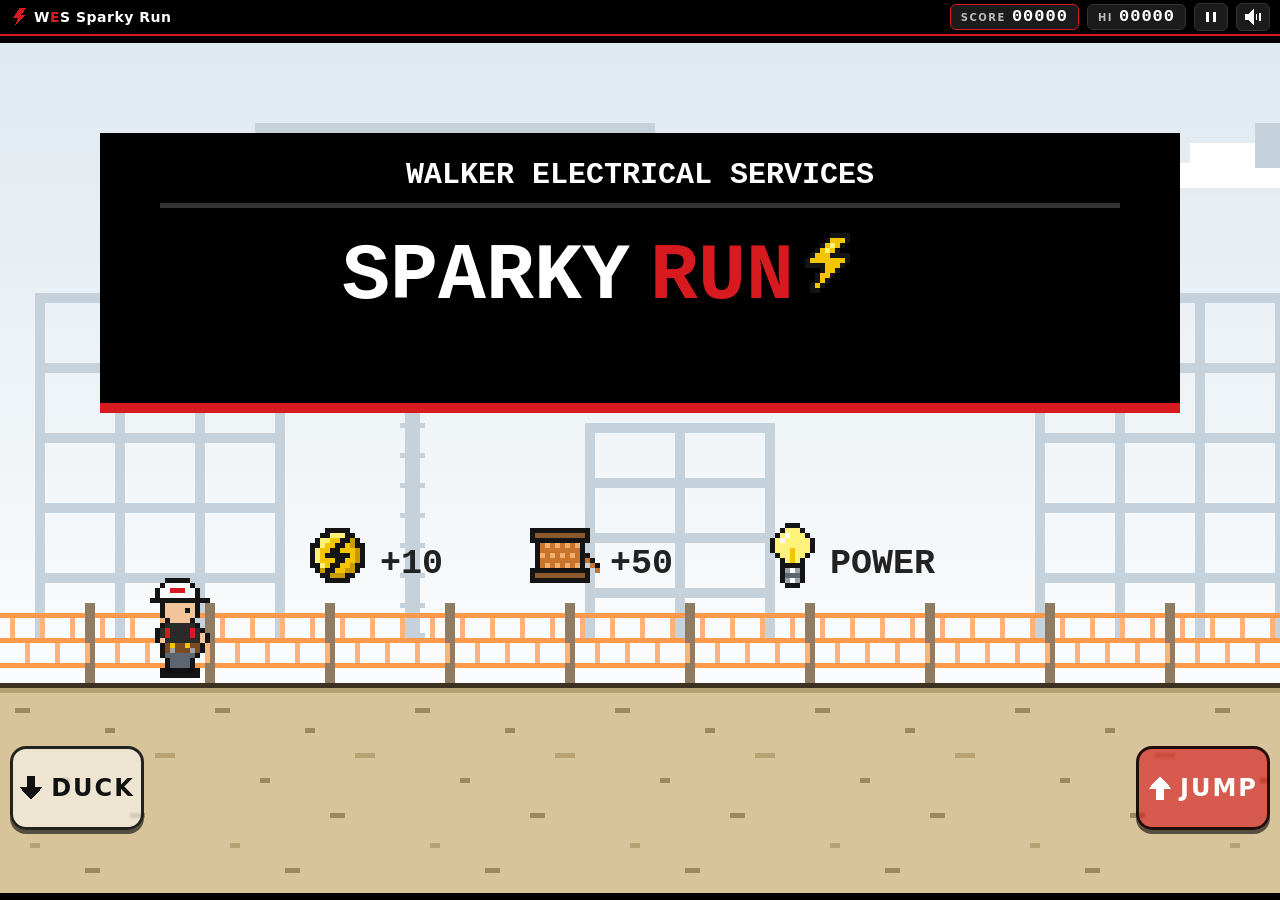
==== sparky.html @ 1ce055e6 "Publish phone app v1.9.4 (Sparky Run game in Tools). Service worker cache is wes-shell-v1.9.4-71c027" ====
<!DOCTYPE html>
<html lang="en">
<head>
<meta charset="utf-8">
<meta name="viewport" content="width=device-width,initial-scale=1,maximum-scale=1,user-scalable=no,viewport-fit=cover">
<meta name="theme-color" content="#000000">
<title>Sparky Run · Walker Electrical Services</title>
<style>
  *{box-sizing:border-box;margin:0;padding:0}
  html,body{height:100%;background:#000;color:#111;font-family:system-ui,-apple-system,"Segoe UI",Roboto,sans-serif;overflow:hidden;
    -webkit-user-select:none;user-select:none;-webkit-touch-callout:none;-webkit-tap-highlight-color:transparent;touch-action:none}
  #app{display:flex;flex-direction:column;width:100%;height:100%}
  header{background:#000;color:#fff;display:flex;align-items:center;gap:8px;height:36px;flex:0 0 auto;
    padding:0 max(10px,env(safe-area-inset-right)) 0 max(10px,env(safe-area-inset-left));border-bottom:2px solid #d71920}
  header .logo{display:flex;align-items:center;gap:6px;font-weight:800;font-size:14px;letter-spacing:.5px;white-space:nowrap}
  header .logo b{color:#d71920}
  header .sub{font-size:10px;opacity:.6;font-weight:500;margin-left:4px}
  header .sp{flex:1}
  .chip{display:flex;align-items:baseline;gap:6px;padding:2px 10px;border-radius:6px;background:#1b1b1b;border:1px solid #333;white-space:nowrap}
  .chip .lbl{font-size:10px;font-weight:800;letter-spacing:1.5px;opacity:.7}
  .chip .val{font:900 17px/1.2 ui-monospace,"SFMono-Regular",Menlo,Consolas,"Courier New",monospace;letter-spacing:1px}
  .chip.score{border-color:#d71920}
  .chip .val.flash{color:#f5c400}
  header button{background:#1b1b1b;border:1px solid #333;color:#fff;width:34px;height:28px;border-radius:6px;display:grid;place-items:center;cursor:pointer;flex:0 0 auto}
  header button:active{background:#d71920}
  header .back{display:none;align-items:center;gap:2px;height:28px;padding:0 8px;margin-right:2px;
    background:#1b1b1b;border:1px solid #333;color:#fff;border-radius:6px;text-decoration:none;
    font-weight:800;font-size:12px;letter-spacing:.2px;white-space:nowrap;flex:0 0 auto}
  header.from-app .back{display:flex}
  header .back:active{background:#d71920}
  #stage{flex:1 1 auto;position:relative;display:flex;align-items:center;justify-content:center;touch-action:none;cursor:pointer;background:#000;overflow:hidden}
  canvas{display:block}
  .pad{position:absolute;border-radius:16px;display:flex;align-items:center;justify-content:center;gap:8px;
    font-weight:900;letter-spacing:2px;font-size:18px;cursor:pointer;touch-action:none;-webkit-user-select:none;user-select:none;
    -webkit-touch-callout:none;-webkit-tap-highlight-color:transparent;transition:transform 60ms,background 60ms,box-shadow 60ms;outline:none;
    -webkit-backdrop-filter:blur(1px);backdrop-filter:blur(1px)}
  .pad svg{width:24px;height:24px;flex:0 0 auto}
  #duckBtn{background:rgba(255,255,255,.55);color:#111;border:3px solid rgba(0,0,0,.85);box-shadow:0 4px 0 rgba(0,0,0,.6)}
  #jumpBtn{background:rgba(215,25,32,.62);color:#fff;border:3px solid rgba(0,0,0,.85);box-shadow:0 4px 0 rgba(0,0,0,.6)}
  .pad.down{transform:translateY(3px);box-shadow:0 1px 0 rgba(0,0,0,.6)}
  #duckBtn.down{background:rgba(17,17,17,.85);color:#fff}
  #jumpBtn.down{background:rgba(165,16,21,.9)}
  /* Portrait viewport: the whole app is turned 90deg so it reads as landscape when the phone is turned
     counter-clockwise (top of phone to the left), even with the OS rotation lock on. Sizes are set from JS. */
  #app{position:fixed;top:0;left:0;transform-origin:0 0}
  #turnHint{position:absolute;left:50%;top:44px;transform:translateX(-50%);z-index:20;background:rgba(0,0,0,.82);color:#fff;
    border:2px solid #d71920;border-radius:999px;padding:6px 14px;font-size:13px;font-weight:700;white-space:nowrap;pointer-events:none;
    display:flex;align-items:center;gap:8px;opacity:0;transition:opacity .4s}
  #turnHint.show{opacity:1}
  #turnHint svg{width:18px;height:18px}
</style>
</head>
<body>
<div id="app">
  <header>
    <a id="backBtn" class="back" href="index.html#tools" hidden>&#8249; Back</a>
    <div class="logo">
      <svg width="18" height="18" viewBox="0 0 11 11" shape-rendering="crispEdges" aria-hidden="true">
        <path fill="#d71920" d="M6 0h4L7 4h3L3 11l2-5H2z"/>
      </svg>
      <div>W<b>E</b>S Sparky Run</div>
    </div>
    <div class="sp"></div>
    <div class="chip score"><span class="lbl">SCORE</span><span class="val" id="scoreVal">00000</span></div>
    <div class="chip"><span class="lbl">HI</span><span class="val" id="hiVal">00000</span></div>
    <button id="pauseBtn" aria-label="Pause" title="Pause (P)">
      <svg width="14" height="14" viewBox="0 0 8 8" shape-rendering="crispEdges"><path id="pauseIcon" fill="#fff" d="M1 1h2v6H1zM5 1h2v6H5z"/></svg>
    </button>
    <button id="muteBtn" aria-label="Mute" title="Mute (M)">
      <svg width="16" height="16" viewBox="0 0 9 9" shape-rendering="crispEdges">
        <path fill="#fff" d="M0 3h2l3-3v9L2 6H0z"/>
        <path id="waves" fill="#fff" d="M6 3h1v3H6zM8 2h1v5H8z"/>
        <path id="xmark" fill="#d71920" style="display:none" d="M6 3h1v1H6zM8 3h1v1H8zM7 4h1v1H7zM6 5h1v1H6zM8 5h1v1H8z"/>
      </svg>
    </button>
  </header>
  <div id="stage">
    <canvas id="game"></canvas>
    <div id="turnHint" aria-hidden="true">
      <svg viewBox="0 0 9 9" shape-rendering="crispEdges"><path fill="#d71920" d="M2 0h5v1h1v7H7v1H2V8H1V1h1zM2 2v5h5V2z"/></svg>
      Turn your phone sideways to play
    </div>
    <div class="pad" id="duckBtn" role="button" aria-label="Duck (hold)">
      <svg viewBox="0 0 9 9" shape-rendering="crispEdges"><path fill="currentColor" d="M3 0h3v4h3L4.5 9 0 4h3z"/></svg>DUCK
    </div>
    <div class="pad" id="jumpBtn" role="button" aria-label="Jump (hold for higher)">
      <svg viewBox="0 0 9 9" shape-rendering="crispEdges"><path fill="currentColor" d="M3 9h3V5h3L4.5 0 0 5h3z"/></svg>JUMP
    </div>
  </div>
</div>
<script>
(() => {
'use strict';
// ---------- Back to the app (only when opened from Tools) ----------
const FROM_APP = /(?:^|[?&])from=app(?:&|$)/.test(location.search || '');
const BACK_HREF = 'index.html#tools';
(function setupBack(){
  const app = document.getElementById('app');
  const btn = document.getElementById('backBtn');
  if (!btn) return;
  if (!FROM_APP) { btn.hidden = true; return; }
  if (app) app.classList.add('from-app');
  btn.hidden = false;
  btn.setAttribute('href', BACK_HREF);
  btn.addEventListener('click', function (e) {
    e.preventDefault();
    window.WES_SPARKY_BACK_TO = BACK_HREF;
    const go = function () { location.href = BACK_HREF; };
    if (document.fullscreenElement && document.exitFullscreen) {
      Promise.resolve(document.exitFullscreen()).then(go, go);
    } else go();
  });
})();

// ---------- Storage ----------
const LS = {
  get(k, d){ try{ const v = localStorage.getItem(k); return v === null ? d : v; }catch(e){ return d; } },
  set(k, v){ try{ localStorage.setItem(k, v); }catch(e){} }
};
const HI_KEY = 'wes_sparky_hi', MUTE_KEY = 'wes_sparky_mute';

// ---------- Canvas / scaling ----------
const canvas = document.getElementById('game');
const ctx = canvas.getContext('2d');
const stage = document.getElementById('stage');
const appEl = document.getElementById('app'), hintEl = document.getElementById('turnHint');
const duckEl = document.getElementById('duckBtn'), jumpEl = document.getElementById('jumpBtn');
let W = 320, H = 130, S = 2, GROUND = 100, rotated = false, hintTimer = 0;
let GROUND_BAND = 40;     // logical px of dirt under the running line (buttons live here)
const SKY_MIN = 94;       // running line never higher than this, so a full held jump (~71px + 20px Sparky) stays on screen

function resize(){
  const dpr = window.devicePixelRatio || 1;
  // Use innerWidth/innerHeight (not 100vh) so iOS Safari toolbars don't break the size.
  const vw = window.innerWidth, vh = window.innerHeight;
  const wasRotated = rotated;
  rotated = vh > vw;
  if (rotated){
    appEl.style.width = vh + 'px'; appEl.style.height = vw + 'px';
    appEl.style.transform = 'translateX(' + vw + 'px) rotate(90deg)';
  } else {
    appEl.style.width = vw + 'px'; appEl.style.height = vh + 'px';
    appEl.style.transform = '';
  }
  if (rotated && !wasRotated){
    hintEl.classList.add('show'); clearTimeout(hintTimer);
    hintTimer = setTimeout(() => hintEl.classList.remove('show'), 3500);
  } else if (!rotated) hintEl.classList.remove('show');
  const aw = stage.clientWidth, ah = stage.clientHeight;
  // Zoomed-in world: about 128 logical px tall, scaled by a whole number for crisp pixels.
  S = Math.max(1, Math.round(ah * dpr / 128));
  if (aw * dpr / S < 220) S = Math.max(1, Math.floor(aw * dpr / 220));
  W = Math.max(200, Math.min(Math.floor(aw * dpr / S), 640));
  H = Math.max(110, Math.min(Math.floor(ah * dpr / S), 170));
  canvas.width = W * S; canvas.height = H * S;
  const cw = W * S / dpr, ch = H * S / dpr;
  canvas.style.width = cw + 'px'; canvas.style.height = ch + 'px';
  GROUND_BAND = Math.max(30, Math.min(42, H - SKY_MIN));
  GROUND = H - GROUND_BAND;
  ctx.imageSmoothingEnabled = false;
  // Overlay thumb buttons inside the dirt band, bottom corners of the game.
  const cl = (aw - cw) / 2, ct = (ah - ch) / 2;
  const band = GROUND_BAND * S / dpr;
  const bh = Math.round(Math.max(52, Math.min(band - 16, 84)));
  const bw = Math.round(bh * 1.6);
  const bottom = Math.round(ah - (ct + ch) + Math.max(4, (band - bh) / 2));
  const inset = Math.round(cl + 10);
  for (const el of [duckEl, jumpEl]){ el.style.width = bw + 'px'; el.style.height = bh + 'px'; el.style.bottom = bottom + 'px'; el.style.fontSize = Math.round(bh * 0.28) + 'px'; }
  duckEl.style.left = 'calc(' + inset + 'px + env(safe-area-inset-left))'; duckEl.style.right = '';
  jumpEl.style.right = 'calc(' + inset + 'px + env(safe-area-inset-right))'; jumpEl.style.left = '';
}
function tryLandscape(){
  const lock = () => { try { const o = screen.orientation; if (o && o.lock) o.lock('landscape').catch(() => {}); } catch(_) {} };
  try {
    const el = document.documentElement;
    if (!document.fullscreenElement && el.requestFullscreen){
      el.requestFullscreen({ navigationUI: 'hide' }).then(lock, () => {});
    } else lock();
  } catch(_) {}
}

// ---------- Pixel sprites ----------
const PAL = {
  O:'#141414', W:'#fafafa', R:'#d71920', S:'#f1c49a', K:'#2a2a2a', B:'#7a4a22', Y:'#f5c400',
  G:'#9aa3ab', P:'#5d6670', E:'#111111', N:'#f28c1c', H:'#ffc074', C:'#c8742c', L:'#fff27a', X:'#ffffff'
};
function sprite(rows, pal){
  const w = Math.max(...rows.map(r => r.length)), h = rows.length;
  const c = document.createElement('canvas'); c.width = w; c.height = h;
  const g = c.getContext('2d');
  rows.forEach((r, y) => { for (let x = 0; x < r.length; x++){ const p = r[x]; if (p !== '.' && (pal||PAL)[p]){ g.fillStyle = (pal||PAL)[p]; g.fillRect(x, y, 1, 1); } } });
  return c;
}
function tinted(src, color){
  const c = document.createElement('canvas'); c.width = src.width; c.height = src.height;
  const g = c.getContext('2d'); g.drawImage(src, 0, 0);
  g.globalCompositeOperation = 'source-atop'; g.fillStyle = color; g.fillRect(0, 0, c.width, c.height);
  return c;
}
const TOP = [
  ".....OOOOO......",
  "....OWWWWWO.....",
  "...OWWRRRWWO....",
  "...OWWWWWWWO....",
  "..OOOOOOOOOOOO..",
  "....OSSSSSSO....",
  "....OSSSSOSO....",
  "....OSSSSSSO....",
  ".....OSSSSO.....",
  "....OKKKKKKO....",
  "...OKRKKKKRKO...",
  "...OKRKKKKRKSO..",
  "...OSKKKKKKKSO..",
  "....OBYBBYBBO...",
  "....OBGBBBGBO...",
  "....OPPPPPPO...."];
const LEGS_A = [
  "...OPPPOOPPPO...",
  "..OPPO....OPPO..",
  "..OEEO....OEEEO.",
  "..OOOO....OOOOO."];
const LEGS_B = [
  ".....OPPPPO.....",
  ".....OPPPPO.....",
  "....OEEEEEEO....",
  "....OOOOOOOO...."];
const LEGS_J = [
  "...OPPPPPPPO....",
  "..OPPO..OPPO....",
  "..OEEEO.OEEEO...",
  "..OOOOO.OOOOO..."];
const DEAD_TOP = TOP.slice(); DEAD_TOP[6] = "....OSOSSOSO....";
const SPR = {
  runA: sprite(TOP.concat(LEGS_A)),
  runB: sprite(TOP.concat(LEGS_B)),
  jump: sprite(TOP.concat(LEGS_J)),
  dead: sprite(DEAD_TOP.concat(LEGS_B)),
  duckA: sprite([
    "..........OOOOO.......",
    ".........OWWWWWO......",
    "........OWWRRRWWO.....",
    "........OWWWWWWWO.....",
    ".......OOOOOOOOOOOO...",
    ".OOOOOOOOSSSSSSO......",
    "OKKRKKKKOSSSSOSO......",
    "OKKRKKKKKOSSSSSOO.....",
    "OBYBBYBBBKOSSSOSSO....",
    "OBGBBBGBBKKOOOSSO.....",
    "OPPPPPPPPPO..OOO......",
    "OPPO.OPPPPO...........",
    "OEEEOOEEEEO...........",
    "OOOOOOOOOOO..........."]),
  duckB: sprite([
    "..........OOOOO.......",
    ".........OWWWWWO......",
    "........OWWRRRWWO.....",
    "........OWWWWWWWO.....",
    ".......OOOOOOOOOOOO...",
    ".OOOOOOOOSSSSSSO......",
    "OKKRKKKKOSSSSOSO......",
    "OKKRKKKKKOSSSSSOO.....",
    "OBYBBYBBBKOSSSOSSO....",
    "OBGBBBGBBKKOOOSSO.....",
    ".OPPPPPPPPO..OOO......",
    "..OPPPOPPO............",
    ".OEEEOOEEEO...........",
    ".OOOOOOOOOO..........."]),
  bulb: sprite([
    "...OOO...",
    "..OLLLO..",
    ".OLXLLLO.",
    "OLXLLLLLO",
    "OLLLLLLLO",
    "OLLLYLLLO",
    ".OLLYLLO.",
    "..OLYLO..",
    "..OOOOO..",
    "..OGXGO..",
    "..OPPPO..",
    "..OGXGO..",
    "...OOO..."]),
  spool: sprite([
    "OOOOOOOOOOOO",
    "OBBBBBBBBBBO",
    "OOOOOOOOOOOO",
    ".OCHCHCHCHO.",
    ".OCCCCCCCCO.",
    ".OHCHCHCHCOO",
    ".OCCCCCCCCOCO",
    ".OCHCHCHCHO.CO",
    "OOOOOOOOOOOO.C",
    "OBBBBBBBBBBO..",
    "OOOOOOOOOOOO.."], Object.assign({}, PAL, {C:'#c8742c', H:'#f3ad6d', B:'#8a5a2b'})),
  bolt: sprite([
    ".....OOOO",
    "....OYYYO",
    "...OYLYO.",
    "..OYLYO..",
    ".OYYYOOOO",
    "OYYYYYYYO",
    "OOOOYYYO.",
    "...OYYO..",
    "..OYYO...",
    "..OYO....",
    ".OYO.....",
    ".OO......"]),
  cone: sprite([
    "......OO......",
    ".....ONNO.....",
    ".....ONNO.....",
    "....ONNNNO....",
    "....OXXXXO....",
    "...OXXXXXXO...",
    "...ONNNNNNO...",
    "..ONNNNNNNNO..",
    "..ONNNNNNNNO..",
    "..OXXXXXXXXO..",
    ".OXXXXXXXXXXO.",
    ".ONNNNNNNNNNO.",
    "ONNNNNNNNNNNNO",
    "OOOOOOOOOOOOOO",
    "OKKKKKKKKKKKKO",
    "OOOOOOOOOOOOOO"], Object.assign({}, PAL, {N:'#ff6a13'})),
};
SPR.glowA = tinted(SPR.runA, '#fff27a');
SPR.glowB = tinted(SPR.runB, '#fff27a');
SPR.glowJ = tinted(SPR.jump, '#fff27a');
SPR.glowDA = tinted(SPR.duckA, '#fff27a');
SPR.glowDB = tinted(SPR.duckB, '#fff27a');

// Procedural pixel sprites
function genCanvas(w, h, fn){ const c = document.createElement('canvas'); c.width = w; c.height = h; const g = c.getContext('2d'); fn(g, w, h); return c; }
function px(g, x, y, col){ g.fillStyle = col; g.fillRect(x, y, 1, 1); }
// Yellow-and-black lightning-bolt coin (the regular +10 pickup)
SPR.coin = genCanvas(11, 11, (g) => {
  for (let y = 0; y < 11; y++) for (let x = 0; x < 11; x++){
    const d = Math.hypot(x - 5, y - 5);
    if (d > 5.4) continue;
    let c = '#f5c400';
    if (d > 4.4) c = '#141414';
    else if (d > 3.5) c = (x + y < 10) ? '#fff27a' : '#c99a00';
    px(g, x, y, c);
  }
  [[6,2],[7,2],[5,3],[6,3],[4,4],[5,4],[3,5],[4,5],[5,5],[6,5],[7,5],[5,6],[6,6],[4,7],[5,7],[3,8],[4,8]]
    .forEach(([x, y]) => px(g, x, y, '#141414'));
});
SPR.coil = genCanvas(22, 12, (g) => {
  const cx = 9.5, cy = 6.5;
  for (let y = 0; y < 12; y++) for (let x = 0; x < 20; x++){
    const d = Math.hypot((x - cx) / 9.5, (y - cy) / 5.5);
    if (d <= 1.0){
      let col = null;
      if (d > 0.88) col = '#141414';
      else if (d > 0.7) col = '#ff8a00';
      else if (d > 0.6) col = '#a34f00';
      else if (d > 0.45) col = '#ffa632';
      else if (d > 0.36) col = '#141414';
      if (col) px(g, x, y, col);
      if (d > 0.7 && d <= 0.88 && y < 5 && (x % 4 === 0)) px(g, x, y, '#ffc074');
    }
  }
  // plug end
  g.fillStyle = '#141414'; g.fillRect(17, 7, 4, 4);
  g.fillStyle = '#f5c400'; g.fillRect(18, 8, 2, 2);
  g.fillStyle = '#9aa3ab'; g.fillRect(21, 8, 1, 1); g.fillRect(21, 10, 1, 1);
});
SPR.puddle = genCanvas(26, 5, (g) => {
  for (let y = 0; y < 5; y++) for (let x = 0; x < 26; x++){
    const d = Math.hypot((x - 12.5) / 12.5, (y - 2.5) / 2.6);
    if (d <= 1){ px(g, x, y, d > 0.82 ? '#1d4f7a' : (y === 1 && x > 6 && x < 14 ? '#bfe3ff' : '#3b8fd9')); }
  }
});
SPR.jbox = genCanvas(16, 18, (g) => {
  // wires sticking out
  const wires = [['#141414', 4, 0], ['#fafafa', 6, 1], ['#2fae4f', 9, 0], ['#d71920', 11, 2]];
  wires.forEach(([c, x, y0]) => { g.fillStyle = c; g.fillRect(x, y0 + 1, 1, 6); g.fillStyle = '#c8742c'; g.fillRect(x, y0, 1, 1); });
  g.fillStyle = '#141414'; g.fillRect(4, 1, 1, 6); px(g, 4, 0, '#c8742c');
  g.fillStyle = '#141414'; g.fillRect(1, 6, 14, 12);
  g.fillStyle = '#8a9099'; g.fillRect(2, 7, 12, 10);
  g.fillStyle = '#2b2f33'; g.fillRect(4, 8, 8, 4);
  g.fillStyle = '#b8bec4'; g.fillRect(2, 7, 12, 1);
  g.fillStyle = '#d71920'; g.fillRect(6, 14, 4, 1); // warning label
  g.fillStyle = '#f5c400'; g.fillRect(5, 13, 6, 1); g.fillRect(5, 15, 6, 1);
  // open lid hanging
  g.fillStyle = '#141414'; g.fillRect(13, 2, 3, 6);
  g.fillStyle = '#9aa3ab'; g.fillRect(14, 3, 1, 4);
});

// ---------- Audio ----------
let actx = null, muted = LS.get(MUTE_KEY, '0') === '1';
function audioInit(){
  if (actx) { if (actx.state === 'suspended') actx.resume(); return; }
  try { actx = new (window.AudioContext || window.webkitAudioContext)(); } catch(e) { actx = null; }
}
function blip(f1, f2, dur, type, vol, delay){
  if (muted || !actx) return;
  const t = actx.currentTime + (delay || 0);
  const o = actx.createOscillator(), g = actx.createGain();
  o.type = type || 'square';
  o.frequency.setValueAtTime(f1, t);
  if (f2) o.frequency.exponentialRampToValueAtTime(f2, t + dur);
  g.gain.setValueAtTime(vol || 0.06, t);
  g.gain.exponentialRampToValueAtTime(0.0001, t + dur);
  o.connect(g); g.connect(actx.destination);
  o.start(t); o.stop(t + dur + 0.02);
}
const SFX = {
  jump(){ blip(330, 660, 0.12, 'square', 0.05); },
  coin(){ blip(988, 0, 0.06, 'square', 0.04); blip(1319, 0, 0.1, 'square', 0.04, 0.06); },
  power(){ [523, 659, 784, 1047].forEach((f, i) => blip(f, 0, 0.09, 'triangle', 0.07, i * 0.07)); },
  zap(){ blip(1200, 200, 0.15, 'sawtooth', 0.04); },
  hit(){ blip(400, 60, 0.4, 'sawtooth', 0.08); blip(120, 40, 0.3, 'square', 0.05, 0.05); },
  mile(){ blip(784, 0, 0.07, 'square', 0.035); blip(1047, 0, 0.09, 'square', 0.035, 0.08); },
  spool(){ [659, 880, 1175, 1568].forEach((f, i) => blip(f, 0, 0.07, 'square', 0.04, i * 0.05)); },
  duck(){ blip(220, 140, 0.06, 'triangle', 0.04); }
};
const muteBtn = document.getElementById('muteBtn');
function renderMute(){
  document.getElementById('waves').style.display = muted ? 'none' : '';
  document.getElementById('xmark').style.display = muted ? '' : 'none';
  muteBtn.setAttribute('aria-label', muted ? 'Unmute' : 'Mute');
}
function toggleMute(){ muted = !muted; LS.set(MUTE_KEY, muted ? '1' : '0'); renderMute(); if (!muted){ audioInit(); SFX.coin(); } }
muteBtn.addEventListener('pointerdown', e => e.stopPropagation());
muteBtn.addEventListener('click', e => { e.stopPropagation(); toggleMute(); });
renderMute();

// ---------- Game state ----------
const GRAV = 1500, JUMP_V = -350, HOLD_GRAV = 0.45, HOLD_MAX = 0.2, INVINC = 5;
const LINES = {
  cord:   ['Tripped the breaker!', 'Cord management: 0/10.', 'Coiled up and knocked out.'],
  puddle: ["Should've been GFCI protected!", 'Water + volts = nope.', 'Grounded. Literally.'],
  jbox:   ['Open box violation!', 'Somebody forgot the cover plate.', 'That box was hot!'],
  cone:   ['The cone was there for a reason.', 'Safety first. Cones second. You third.'],
  conduit:['Hard hat saved you... mostly.', 'Mind the conduit run!', 'EMT: Extremely Mean Tubing.'],
  beam:   ['Low clearance means DUCK.', 'Beam me down.', 'OSHA would like a word.'],
  any:    ['You blew a fuse!', 'Short circuit, long day.', 'Current status: down.', 'Watts up? Not you.']
};
var state = 'start';  // start | run | over
var paused = false;
let hi = parseInt(LS.get(HI_KEY, '0'), 10) || 0;
let P, obstacles, items, particles, popups, speed, dist, bonus, coins, runTime, nextSpawn, lastMile, overAt, overLine, newHi, flashT, groundOff, bgOff;
function reset(){
  P = { x: 28, y: 0, vy: 0, onGround: true, ducking: false, holdT: 0, holding: false, anim: 0, inv: 0, deadRot: 0, fastFall: false };
  obstacles = []; items = []; particles = []; popups = [];
  speed = 140; dist = 0; bonus = 0; coins = 0; runTime = 0; nextSpawn = 140; lastMile = 0; flashT = 0; newHi = false;
  groundOff = 0; bgOff = 0;
}
reset();
const score = () => Math.floor(dist / 8) + bonus;
const rand = (a, b) => a + Math.random() * (b - a);
const pick = a => a[(Math.random() * a.length) | 0];

function startRun(){ reset(); state = 'run'; paused = false; updatePauseIcon(); }
function gameOver(type){
  state = 'over'; overAt = performance.now();
  const s = score();
  overLine = pick((LINES[type] || []).concat(LINES[type] ? [] : LINES.any));
  if (Math.random() < 0.25) overLine = pick(LINES.any);
  if (s > hi){ hi = s; newHi = true; LS.set(HI_KEY, String(hi)); }
  SFX.hit();
  for (let i = 0; i < 18; i++) particles.push({ x: P.x + 8, y: GROUND - 10 + P.y, vx: rand(-80, 80), vy: rand(-160, -20), life: rand(0.4, 0.9), c: pick(['#f5c400', '#fff27a', '#d71920', '#ffffff']) });
}

// ---------- Input ----------
let keyDown = false, ptr = null, dbgGhost = false;
const coarse = !!(window.matchMedia && matchMedia('(pointer: coarse)').matches);
function pressJump(){
  audioInit();
  if (paused){ paused = false; updatePauseIcon(); return; }
  if (state === 'start'){ if (coarse) tryLandscape(); startRun(); doJump(); return; }
  if (state === 'over'){ if (performance.now() - overAt > 600) startRun(); return; }
  doJump();
}
function doJump(){
  P.holding = true;
  if (P.onGround && !P.ducking){ P.vy = JUMP_V; P.onGround = false; P.holdT = 0; SFX.jump(); }
}
function releaseJump(){ P.holding = false; }
function setDuck(on){
  if (state !== 'run' || paused) { P.ducking = false; return; }
  if (on && !P.ducking){ SFX.duck(); }
  P.ducking = on;
  if (on && !P.onGround){ P.fastFall = true; P.holding = false; }
}
window.addEventListener('keydown', e => {
  const k = e.code;
  if (k === 'Space' || k === 'ArrowUp' || k === 'KeyW'){ e.preventDefault(); if (!e.repeat){ keyDown = true; pressJump(); } }
  else if (k === 'ArrowDown' || k === 'KeyS'){ e.preventDefault(); audioInit(); setDuck(true); }
  else if (k === 'KeyM'){ toggleMute(); }
  else if (k === 'KeyP' || k === 'Escape'){ togglePause(); }
});
window.addEventListener('keyup', e => {
  const k = e.code;
  if (k === 'Space' || k === 'ArrowUp' || k === 'KeyW'){ keyDown = false; releaseJump(); }
  else if (k === 'ArrowDown' || k === 'KeyS'){ setDuck(false); }
});
canvas.addEventListener('pointerdown', e => {
  e.preventDefault();
  try { canvas.setPointerCapture(e.pointerId); } catch(_) {}
  ptr = { id: e.pointerId, y0: rotated ? -e.clientX : e.clientY, t0: performance.now(), swiped: false };
  pressJump();
});
canvas.addEventListener('pointermove', e => {
  if (!ptr || e.pointerId !== ptr.id) return;
  if (!ptr.swiped && (rotated ? -e.clientX : e.clientY) - ptr.y0 > 28){
    ptr.swiped = true; releaseJump();
    // A swipe that starts as a tap: cancel the little hop it caused.
    if (state === 'run' && !P.onGround && performance.now() - ptr.t0 < 180){ P.y = 0; P.vy = 0; P.onGround = true; }
    setDuck(true);
  }
});
function endPtr(e){ if (!ptr || e.pointerId !== ptr.id) return; if (ptr.swiped) setDuck(false); releaseJump(); ptr = null; }
canvas.addEventListener('pointerup', endPtr);
canvas.addEventListener('pointercancel', endPtr);

// Big thumb buttons (pointer events fire immediately, no 300ms click delay)
function bindPad(el, onDown, onUp){
  const active = new Set();
  el.addEventListener('pointerdown', e => {
    e.preventDefault(); e.stopPropagation();
    try { el.setPointerCapture(e.pointerId); } catch(_) {}
    if (!active.size){ el.classList.add('down'); onDown(); }
    active.add(e.pointerId);
    if (navigator.vibrate) try { navigator.vibrate(8); } catch(_) {}
  });
  const up = e => {
    if (!active.has(e.pointerId)) return;
    active.delete(e.pointerId);
    if (!active.size){ el.classList.remove('down'); onUp(); }
  };
  el.addEventListener('pointerup', up);
  el.addEventListener('pointercancel', up);
  el.addEventListener('lostpointercapture', up);
  el.addEventListener('contextmenu', e => e.preventDefault());
}
bindPad(jumpEl, () => pressJump(), () => releaseJump());
bindPad(duckEl, () => {
  audioInit();
  if (paused){ paused = false; updatePauseIcon(); }
  if (state === 'start'){ if (coarse) tryLandscape(); startRun(); }
  setDuck(true);
}, () => setDuck(false));
stage.addEventListener('contextmenu', e => e.preventDefault());
document.addEventListener('touchmove', e => e.preventDefault(), { passive: false });
document.addEventListener('gesturestart', e => e.preventDefault());
document.addEventListener('dblclick', e => e.preventDefault());

const pauseBtn = document.getElementById('pauseBtn');
function updatePauseIcon(){
  document.getElementById('pauseIcon').setAttribute('d', paused ? 'M2 1l5 3-5 3z' : 'M1 1h2v6H1zM5 1h2v6H5z');
}
function togglePause(){ if (state !== 'run') return; paused = !paused; updatePauseIcon(); if (!paused) last = performance.now(); }
pauseBtn.addEventListener('pointerdown', e => e.stopPropagation());
pauseBtn.addEventListener('click', e => { e.stopPropagation(); togglePause(); });
document.addEventListener('visibilitychange', () => {
  if (document.hidden){ if (state === 'run'){ paused = true; updatePauseIcon(); } releaseJump(); setDuck(false); }
  last = performance.now();
});
window.addEventListener('blur', () => { if (state === 'run'){ paused = true; updatePauseIcon(); } });

// ---------- Spawning ----------
function spawn(){
  const s = score();
  const types = ['cone', 'cord', 'puddle', 'jbox'];
  if (s > 120) types.push('conduit', 'beam');
  if (s > 300) types.push('cone2', 'conduit');
  const t = pick(types);
  const x = W + 12;
  let o;
  switch (t){
    case 'cone':   o = { type: 'cone', x, w: 14, h: 16, hb: [3, 2, 8, 14] }; break;
    case 'cone2':  o = { type: 'cone', x, w: 28, h: 16, double: true, hb: [3, 2, 22, 14] }; break;
    case 'cord':   o = { type: 'cord', x, w: 22, h: 12, hb: [1, 3, 19, 9] }; break;
    case 'puddle': o = { type: 'puddle', x, w: 26, h: 5, hb: [4, -7, 18, 12] }; break;
    case 'jbox':   o = { type: 'jbox', x, w: 16, h: 18, hb: [2, 2, 12, 16] }; break;
    case 'conduit':o = { type: 'conduit', x, w: 34, h: 6, over: true }; break;
    case 'beam':   o = { type: 'beam', x, w: 40, h: 8, over: true }; break;
  }
  obstacles.push(o);
  // Collectibles
  const r = Math.random();
  if (o.over){
    if (r < 0.6) for (let i = 0; i < 4; i++) items.push({ type: 'coin', x: x + 2 + i * 10, y: GROUND - 10 });
  } else if (r < 0.4){
    const c = x + o.w / 2 - 3;
    [[-16, 22], [-6, 32], [4, 34], [14, 24]].forEach(([dx, hy]) => items.push({ type: 'coin', x: c + dx, y: GROUND - hy - 9 }));
  }
  const gapMin = speed * 0.72 + 46;
  const gap = rand(gapMin, gapMin * 1.9);
  if (Math.random() < 0.35){
    const n = 3 + ((Math.random() * 3) | 0), sx = x + o.w + gap * 0.35;
    for (let i = 0; i < n; i++) items.push({ type: 'coin', x: sx + i * 10, y: GROUND - 10 });
  }
  if (s > 150 && P.inv <= 0 && Math.random() < 0.07){
    items.push({ type: 'bulb', x: x + o.w + gap * 0.5, y: GROUND - 36 });
  } else if (s > 60 && Math.random() < 0.09){
    items.push({ type: 'spool', x: x + o.w + gap * 0.5, y: GROUND - 34 });
  }
  nextSpawn = o.w + gap;
}

// ---------- Update ----------
function hitboxP(){
  if (P.ducking && P.onGround) return { x: P.x + 1, y: GROUND - 13, w: 17, h: 13 };
  return { x: P.x + 4, y: GROUND - 20 + P.y + 1, w: 9, h: 18 };
}
function obsBox(o){
  if (o.type === 'conduit') return { x: o.x, y: 0, w: o.w, h: GROUND - 15 };
  if (o.type === 'beam') return { x: o.x, y: 0, w: o.w, h: GROUND - 15 };
  const [hx, hy, hw, hh] = o.hb;
  return { x: o.x + hx, y: GROUND - o.h + hy, w: hw, h: hh };
}
const overlap = (a, b) => a.x < b.x + b.w && a.x + a.w > b.x && a.y < b.y + b.h && a.y + a.h > b.y;

function update(dt){
  // particles always animate
  for (const p of particles){ p.x += p.vx * dt; p.y += p.vy * dt; p.vy += 400 * dt; p.life -= dt; }
  particles = particles.filter(p => p.life > 0);
  for (const p of popups){ p.y -= 20 * dt; p.life -= dt; }
  popups = popups.filter(p => p.life > 0);
  if (state === 'start'){ P.anim += dt; bgOff += 10 * dt; return; }
  if (state === 'over'){ P.deadRot = Math.min(1, P.deadRot + dt * 4); return; }

  runTime += dt;
  speed = 140 + 200 * (1 - Math.exp(-runTime / 75));
  const dx = speed * dt;
  dist += dx; groundOff += dx; bgOff += dx;

  // player physics
  if (!P.onGround){
    let g = GRAV;
    if (P.holding && P.vy < 0 && P.holdT < HOLD_MAX){ g *= HOLD_GRAV; P.holdT += dt; }
    if (P.fastFall) g *= 3;
    P.vy += g * dt;
    P.y += P.vy * dt;
    if (P.y >= 0){
      P.y = 0; P.vy = 0; P.onGround = true; P.fastFall = false;
      for (let i = 0; i < 4; i++) particles.push({ x: P.x + 4 + i * 2, y: GROUND - 1, vx: rand(-40, 10), vy: rand(-40, -10), life: 0.3, c: '#b49a6c' });
    }
  }
  P.anim += dt * (speed / 140);
  if (P.inv > 0) P.inv = Math.max(0, P.inv - dt);

  // spawn
  nextSpawn -= dx;
  if (nextSpawn <= 0) spawn();

  for (const o of obstacles) o.x -= dx;
  for (const it of items) it.x -= dx;
  obstacles = obstacles.filter(o => o.x + o.w > -20 && !o.gone);
  items = items.filter(it => it.x > -20 && !it.got);

  const pb = hitboxP();
  for (const it of items){
    const ib = it.type === 'coin' ? { x: it.x, y: it.y, w: 11, h: 11 } : it.type === 'spool' ? { x: it.x, y: it.y, w: 12, h: 11 } : { x: it.x, y: it.y, w: 9, h: 13 };
    if (overlap(pb, { x: ib.x - 1, y: ib.y - 1, w: ib.w + 2, h: ib.h + 2 })){
      it.got = true;
      if (it.type === 'coin'){
        bonus += 10; coins++; SFX.coin(); popups.push({ x: it.x, y: it.y - 2, t: '+10', life: 0.7 });
        for (let i = 0; i < 5; i++) particles.push({ x: it.x + 5, y: it.y + 5, vx: rand(-50, 50), vy: rand(-90, -20), life: 0.35, c: '#f5c400' });
      } else if (it.type === 'spool'){
        bonus += 50; SFX.spool(); popups.push({ x: it.x - 4, y: it.y - 3, t: '+50 WIRE!', life: 1.0 });
        for (let i = 0; i < 10; i++) particles.push({ x: it.x + 6, y: it.y + 5, vx: rand(-80, 80), vy: rand(-120, -20), life: 0.5, c: pick(['#c8742c', '#f3ad6d', '#ffffff']) });
      } else {
        P.inv = INVINC; SFX.power(); popups.push({ x: it.x - 10, y: it.y - 4, t: 'CHARGED!', life: 1.2 });
      }
    }
  }
  for (const o of obstacles){
    if (o.gone || dbgGhost) continue;
    const b = obsBox(o);
    if (overlap(pb, b)){
      if (P.inv > 0){
        o.gone = true; bonus += 5; SFX.zap();
        const cx = Math.max(b.x, P.x), cy = Math.min(GROUND - 6, b.y + b.h - 4);
        for (let i = 0; i < 12; i++) particles.push({ x: cx + 4, y: cy, vx: rand(-120, 120), vy: rand(-160, 0), life: rand(0.3, 0.6), c: pick(['#fff27a', '#f5c400', '#ffffff']) });
        popups.push({ x: cx, y: cy - 10, t: 'ZAP +5', life: 0.8 });
      } else { gameOver(o.type); return; }
    }
  }
  const s = score();
  if (Math.floor(s / 100) > lastMile){ lastMile = Math.floor(s / 100); SFX.mile(); flashT = 0.8; }
  if (flashT > 0) flashT -= dt;
}

// ---------- Render ----------
function rect(x, y, w, h, c){ ctx.fillStyle = c; ctx.fillRect(Math.round(x), Math.round(y), w, h); }
function img(c, x, y){ ctx.drawImage(c, Math.round(x), Math.round(y)); }
function text(t, x, y, size, col, align, weight){
  ctx.font = (weight || '700') + ' ' + size + 'px ui-monospace,"SFMono-Regular",Menlo,Consolas,"Courier New",monospace';
  ctx.textAlign = align || 'left'; ctx.textBaseline = 'alphabetic'; ctx.fillStyle = col; ctx.fillText(t, x, y);
}
const pad = n => String(n).padStart(5, '0');
const scoreValEl = document.getElementById('scoreVal'), hiValEl = document.getElementById('hiVal');
let lastShown = '', lastHi = '', lastFlash = null;
function updateScoreBar(s, show){
  const v = pad(s), h = pad(hi);
  if (v !== lastShown){ scoreValEl.textContent = v; lastShown = v; }
  if (h !== lastHi){ hiValEl.textContent = h; lastHi = h; }
  const f = !show;
  if (f !== lastFlash){ scoreValEl.classList.toggle('flash', f); lastFlash = f; }
}

function drawBackground(t){
  const g = ctx.createLinearGradient(0, 0, 0, GROUND);
  g.addColorStop(0, '#dfe9f0'); g.addColorStop(1, '#fbfcfd');
  ctx.fillStyle = g; ctx.fillRect(0, 0, W, GROUND);
  // clouds
  for (let i = 0; i < 4; i++){
    const cx = ((i * 137 - bgOff * 0.08) % (W + 80) + W + 80) % (W + 80) - 40, cy = 18 + (i * 23) % 40;
    rect(cx, cy, 26, 5, '#ffffff'); rect(cx + 5, cy - 4, 14, 4, '#ffffff'); rect(cx + 2, cy + 5, 22, 1, '#e3ebf1');
  }
  // far steel frames + crane (parallax 0.2)
  const farY = GROUND - 8;
  const tile = 200, off = (bgOff * 0.2) % tile;
  for (let k = -1; k <= Math.ceil(W / tile) + 1; k++){
    const bx = k * tile - off;
    const col = '#c6d2db';
    // building frame 1
    const fh = 70, fx = bx + 10;
    for (let c = 0; c < 4; c++) rect(fx + c * 16, farY - fh, 2, fh, col);
    for (let f = 0; f < 5; f++) rect(fx, farY - fh + f * 14, 50, 2, col);
    // building frame 2 (shorter)
    const gx = bx + 120, gh = 44;
    for (let c = 0; c < 3; c++) rect(gx + c * 18, farY - gh, 2, gh, col);
    for (let f = 0; f < 4; f++) rect(gx, farY - gh + f * 11, 38, 2, col);
    // crane
    const cx = bx + 84, ch = 104;
    rect(cx, farY - ch, 3, ch, col);
    for (let y = farY - ch; y < farY; y += 6) rect(cx - 1, y, 5, 1, col);
    rect(cx - 30, farY - ch, 80, 3, col);
    rect(cx - 30, farY - ch + 3, 10, 6, col);
    rect(cx + 40, farY - ch + 3, 1, 26, col);
    rect(cx + 37, farY - ch + 29, 7, 4, col);
  }
  // orange safety fence (parallax 0.5)
  const fy = GROUND - 16, fo = (bgOff * 0.5) % 24;
  rect(0, fy + 2, W, 1, '#ff9a4d'); rect(0, fy + 7, W, 1, '#ff9a4d'); rect(0, fy + 12, W, 1, '#ff9a4d');
  for (let x = -fo; x < W; x += 24){ rect(x, fy, 2, 16, '#8f7c62'); }
  for (let x = -fo; x < W; x += 6){ rect(x + 3, fy + 3, 1, 4, '#ffb27a'); rect(x, fy + 8, 1, 4, '#ffb27a'); }
  // ground
  rect(0, GROUND, W, H - GROUND, '#d8c49b');
  rect(0, GROUND, W, 1, '#3d3122');
  rect(0, GROUND + 1, W, 1, '#b8a173');
  const go = groundOff % 40;
  for (let x = -go; x < W + 40; x += 40){
    rect(x + 3, GROUND + 5, 3, 1, '#9e875c'); rect(x + 21, GROUND + 9, 2, 1, '#9e875c');
    rect(x + 31, GROUND + 14, 4, 1, '#b8a173'); rect(x + 12, GROUND + 19, 2, 1, '#9e875c');
    rect(x + 26, GROUND + 26, 3, 1, '#9e875c'); rect(x + 6, GROUND + 32, 2, 1, '#b8a173'); rect(x + 17, GROUND + 37, 3, 1, '#9e875c');
  }
}

function drawObstacle(o, t){
  if (o.type === 'cone'){ img(SPR.cone, o.x, GROUND - 16); if (o.double) img(SPR.cone, o.x + 14, GROUND - 16); }
  else if (o.type === 'cord') img(SPR.coil, o.x, GROUND - 12);
  else if (o.type === 'jbox') img(SPR.jbox, o.x, GROUND - 18);
  else if (o.type === 'puddle'){
    img(SPR.puddle, o.x, GROUND - 4);
    // flickering spark
    const f = Math.floor(t * 18) % 3, sx = o.x + 11, sy = GROUND - 5;
    const pts = [[0,0],[1,-2],[-1,-3],[1,-5],[0,-7],[2,-8]];
    pts.forEach(([dx, dy], i) => { if ((i + f) % 3) rect(sx + dx + (f === 1 ? 1 : 0), sy + dy, 1, 1, i % 2 ? '#fff27a' : '#ffffff'); });
    rect(sx - 2 + f, sy - 4, 1, 1, '#f5c400'); rect(sx + 3 - f, sy - 6, 1, 1, '#f5c400');
  }
  else if (o.type === 'conduit'){
    const by = GROUND - 15 - o.h;
    rect(o.x + 6, 0, 1, by, '#5d6670'); rect(o.x + o.w - 7, 0, 1, by, '#5d6670');
    rect(o.x + 4, by - 1, 5, 1, '#141414'); rect(o.x + o.w - 9, by - 1, 5, 1, '#141414');
    rect(o.x, by, o.w, o.h, '#141414');
    rect(o.x + 1, by + 1, o.w - 2, o.h - 2, '#b8bec4');
    rect(o.x + 1, by + 1, o.w - 2, 1, '#e6eaee');
    rect(o.x + 14, by, 3, o.h, '#7f8790'); // coupling
  }
  else if (o.type === 'beam'){
    const by = GROUND - 15 - o.h;
    for (let y = 0; y < by - 1; y += 3){ rect(o.x + 8, y, 2, 2, '#7a828a'); rect(o.x + o.w - 10, y, 2, 2, '#7a828a'); }
    rect(o.x, by, o.w, o.h, '#141414');
    rect(o.x + 1, by + 1, o.w - 2, 2, '#c0392b');
    rect(o.x + 3, by + 3, o.w - 6, 2, '#8e2a20');
    rect(o.x + 1, by + 5, o.w - 2, 2, '#c0392b');
    for (let x = 1; x < o.w - 1; x += 4) rect(o.x + x, by + 5, 2, 2, '#f5c400');
  }
}

function drawPlayer(t){
  const glow = P.inv > 0 && (P.inv > 1.2 || Math.floor(t * 12) % 2 === 0);
  let spr, x = P.x, y;
  if (state === 'over'){
    spr = SPR.dead; y = GROUND - 20 + P.y;
    ctx.save(); ctx.translate(Math.round(x + 8), Math.round(GROUND));
    ctx.rotate(-P.deadRot * Math.PI / 2 * 0.95);
    ctx.drawImage(spr, -8, -20); ctx.restore();
    // dizzy sparks
    for (let i = 0; i < 3; i++){ const a = t * 4 + i * 2.1; rect(x + 8 + Math.cos(a) * 10, GROUND - 22 + Math.sin(a) * 3, 2, 2, '#f5c400'); }
    return;
  }
  const frame = Math.floor(P.anim * 10) % 2;
  if (state === 'start'){ spr = SPR.runB; y = GROUND - 20 + Math.round(Math.sin(t * 3)); }
  else if (P.ducking && P.onGround){ spr = glow ? (frame ? SPR.glowDA : SPR.glowDB) : (frame ? SPR.duckA : SPR.duckB); y = GROUND - 14; }
  else if (!P.onGround){ spr = glow ? SPR.glowJ : SPR.jump; y = GROUND - 20 + P.y; }
  else { spr = glow ? (frame ? SPR.glowA : SPR.glowB) : (frame ? SPR.runA : SPR.runB); y = GROUND - 20; }
  if (P.inv > 0){
    const r = 3 + Math.floor(t * 10) % 2;
    ctx.globalAlpha = 0.35; rect(x - r, y - r, spr.width + r * 2, spr.height + r * 2, '#fff27a'); ctx.globalAlpha = 1;
    for (let i = 0; i < 4; i++){ const a = t * 9 + i * 1.57; rect(x + spr.width / 2 + Math.cos(a) * 14, y + spr.height / 2 + Math.sin(a) * 13, 1, 1, '#f5c400'); }
  }
  img(spr, x, y);
}

function drawHUD(t){
  const s = score();
  const show = !(flashT > 0 && Math.floor(flashT * 8) % 2 === 0);
  updateScoreBar(s, show);
  if (state !== 'start'){
    img(SPR.coin, 6, 5); text('×' + coins, 20, 14, 9, '#111', 'left');
  }
  if (P.inv > 0 && state === 'run'){
    img(SPR.bulb, 6, 19); rect(19, 24, 40, 4, '#141414'); rect(20, 25, Math.round(38 * Math.min(1, P.inv / INVINC)), 2, '#f5c400');
  }
}

function panel(x, y, w, h){
  rect(x, y, w, h, '#000'); rect(x, y + h - 2, w, 2, '#d71920');
}

function drawStart(t){
  const pw = Math.min(W - 16, 216), px0 = Math.round((W - pw) / 2), py = Math.max(3, Math.round((GROUND - 36 - 56) / 2));
  panel(px0, py, pw, 56);
  text('WALKER ELECTRICAL SERVICES', W / 2, py + 10, 6, '#ffffff', 'center', '700');
  rect(px0 + 12, py + 14, pw - 24, 1, '#333');
  text('SPARKY', W / 2 - 2, py + 33, 16, '#ffffff', 'right', '900');
  text('RUN', W / 2 + 2, py + 33, 16, '#d71920', 'left', '900');
  img(SPR.bolt, Math.round(W / 2 + 33), py + 20);
  if (Math.floor(t * 2) % 2 === 0) text('TAP OR PRESS JUMP TO START', W / 2, py + 47, 6, '#f5c400', 'center');
  const ky = GROUND - 31, kx = Math.round(W / 2 - 66);
  img(SPR.coin, kx, ky);           text('+10', kx + 14, ky + 9, 7, '#222', 'left');
  img(SPR.spool, kx + 44, ky);     text('+50', kx + 60, ky + 9, 7, '#222', 'left');
  img(SPR.bulb, kx + 92, ky - 1);  text('POWER', kx + 104, ky + 9, 7, '#222', 'left');
}

function drawOver(t){
  const pw = Math.min(W - 16, 236), px0 = Math.round((W - pw) / 2), py = Math.max(3, Math.round((GROUND - 24 - 62) / 2));
  panel(px0, py, pw, 62);
  text('GAME OVER', W / 2, py + 15, 12, '#d71920', 'center', '900');
  text(overLine, W / 2, py + 29, 8, '#ffffff', 'center', '700');
  text('SCORE ' + score() + (newHi ? '  ★ NEW HIGH SCORE!' : '   HI ' + hi), W / 2, py + 42, 7, newHi ? '#f5c400' : '#bbbbbb', 'center');
  if (performance.now() - overAt > 600 && Math.floor(t * 2) % 2 === 0) text('TAP OR PRESS JUMP TO RESTART', W / 2, py + 55, 6, '#ffffff', 'center');
}

function render(t){
  ctx.setTransform(S, 0, 0, S, 0, 0);
  ctx.imageSmoothingEnabled = false;
  drawBackground(t);
  for (const it of items){
    const bob = Math.round(Math.sin(t * 6 + it.x * 0.1));
    if (it.type === 'coin'){
      // spinning coin: squash width on a cycle
      const ph = Math.abs(Math.cos(t * 4 + it.x * 0.05));
      const w = Math.max(3, Math.round(11 * ph) | 1);
      ctx.drawImage(SPR.coin, Math.round(it.x + (11 - w) / 2), it.y + bob, w, 11);
    } else if (it.type === 'spool'){
      if (Math.floor(t * 6) % 2) { rect(it.x - 3, it.y - 2 + bob, 1, 1, '#ffffff'); rect(it.x + 14, it.y + 9 + bob, 1, 1, '#ffffff'); }
      img(SPR.spool, it.x, it.y + bob);
    } else {
      const r = 3 + Math.floor(t * 8) % 2;
      ctx.globalAlpha = 0.35; rect(it.x - r, it.y - r + bob, 9 + r * 2, 9 + r * 2, '#fff27a'); ctx.globalAlpha = 0.2; rect(it.x - r - 2, it.y - r + 2 + bob, 13 + r * 2, 5 + r * 2, '#fff27a'); ctx.globalAlpha = 1;
      for (let i = 0; i < 4; i++){ const a = i * 1.57 + t * 2; rect(it.x + 4 + Math.round(Math.cos(a) * 9), it.y + 4 + bob + Math.round(Math.sin(a) * 9), 1, 1, '#f5c400'); }
      img(SPR.bulb, it.x, it.y + bob);
    }
  }
  for (const o of obstacles) drawObstacle(o, t);
  drawPlayer(t);
  for (const p of particles) rect(p.x, p.y, 1, 1, p.c);
  for (const p of popups){ ctx.globalAlpha = Math.min(1, p.life * 2); text(p.t, p.x, p.y, 7, p.t[0] === '+' ? '#c25e00' : '#b8860b', 'left'); ctx.globalAlpha = 1; }
  drawHUD(t);
  if (state === 'start') drawStart(t);
  if (state === 'over') drawOver(t);
  if (paused && state === 'run'){
    ctx.globalAlpha = 0.55; rect(0, 0, W, H, '#ffffff'); ctx.globalAlpha = 1;
    const pw = 150, px0 = Math.round((W - pw) / 2), py = Math.round(GROUND / 2 - 22);
    panel(px0, py, pw, 40);
    text('PAUSED', W / 2, py + 17, 11, '#ffffff', 'center', '900');
    text('TAP TO RESUME', W / 2, py + 31, 7, '#f5c400', 'center');
  }
}

// ---------- Loop ----------
let last = performance.now();
function frame(now){
  let dt = (now - last) / 1000; last = now;
  if (dt > 0.05) dt = 0.05;
  if (dt < 0) dt = 0;
  const t = now / 1000;
  if (!paused) update(dt);
  render(t);
  requestAnimationFrame(frame);
}
window.addEventListener('resize', resize);
if (window.visualViewport) visualViewport.addEventListener('resize', resize);
window.addEventListener('orientationchange', () => { resize(); setTimeout(resize, 250); });
resize();
requestAnimationFrame(frame);

// Test/debug hook: only exists when the URL has ?debug=1
if (/[?&]debug=1(&|$)/.test(location.search)) window.__sparky = {
  get state(){ return state; }, get score(){ return score(); }, get paused(){ return paused; },
  get speed(){ return speed; }, get inv(){ return P.inv; }, get y(){ return P.y; }, get rotated(){ return rotated; }, get geom(){ return { W, H, S, GROUND, band: GROUND_BAND }; }, get ducking(){ return P.ducking; }, get onGround(){ return P.onGround; }, get bonus(){ return bonus; },
  godMode(sec){ P.inv = sec || 9999; }, ghost(on){ dbgGhost = !!on; }, overhead(type){ obstacles.length = 0; items.length = 0; obstacles.push({ type: type || 'conduit', x: W + 12, w: type === 'beam' ? 40 : 34, h: type === 'beam' ? 8 : 6, over: true }); nextSpawn = 2000; }, forceOver(type){ if (state === 'run') gameOver(type || 'cord'); }
};
})();
</script>
</body>
</html>
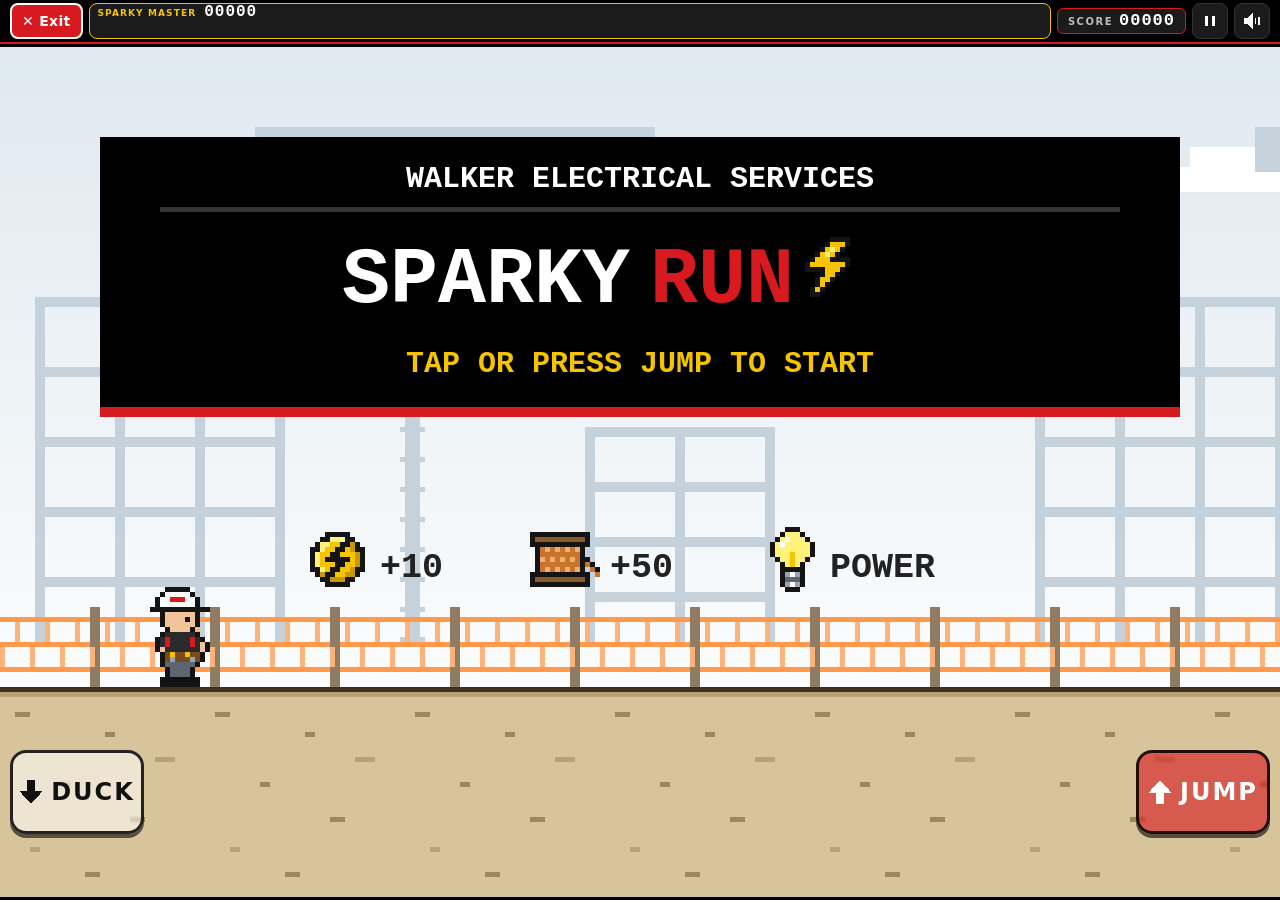
==== commit 34728a5a: "Publish phone app v1.9.5 (Sparky Run exit button + shared Sparky Master). Service worker cache is we" ====
--- a/sparky.html
+++ b/sparky.html
@@ -10,24 +10,27 @@
   html,body{height:100%;background:#000;color:#111;font-family:system-ui,-apple-system,"Segoe UI",Roboto,sans-serif;overflow:hidden;
     -webkit-user-select:none;user-select:none;-webkit-touch-callout:none;-webkit-tap-highlight-color:transparent;touch-action:none}
   #app{display:flex;flex-direction:column;width:100%;height:100%}
-  header{background:#000;color:#fff;display:flex;align-items:center;gap:8px;height:36px;flex:0 0 auto;
+  header{position:relative;z-index:10;background:#000;color:#fff;display:flex;align-items:center;gap:6px;
+    height:44px;flex:0 0 auto;min-height:44px;
     padding:0 max(10px,env(safe-area-inset-right)) 0 max(10px,env(safe-area-inset-left));border-bottom:2px solid #d71920}
-  header .logo{display:flex;align-items:center;gap:6px;font-weight:800;font-size:14px;letter-spacing:.5px;white-space:nowrap}
-  header .logo b{color:#d71920}
-  header .sub{font-size:10px;opacity:.6;font-weight:500;margin-left:4px}
-  header .sp{flex:1}
-  .chip{display:flex;align-items:baseline;gap:6px;padding:2px 10px;border-radius:6px;background:#1b1b1b;border:1px solid #333;white-space:nowrap}
+  header .exit{display:flex;align-items:center;justify-content:center;gap:4px;height:36px;padding:0 10px;min-width:70px;
+    background:#d71920;border:2px solid #fff;color:#fff;border-radius:8px;text-decoration:none;
+    font-weight:900;font-size:14px;letter-spacing:.3px;white-space:nowrap;flex:0 0 auto;z-index:11;
+    -webkit-tap-highlight-color:transparent;cursor:pointer}
+  header .exit:active{background:#a51016}
+  header .master{display:flex;align-items:baseline;gap:8px;min-width:0;flex:1 1 auto;height:36px;padding:0 8px;
+    border-radius:8px;background:#1b1b1b;border:1px solid #f5c400;overflow:hidden;white-space:nowrap}
+  header .master-title{font-size:9px;font-weight:800;letter-spacing:1.1px;text-transform:uppercase;color:#f5c400;flex:0 0 auto}
+  header .master-score{font:900 16px/1.1 ui-monospace,"SFMono-Regular",Menlo,Consolas,"Courier New",monospace;letter-spacing:1px;color:#fff;flex:0 0 auto}
+  header .master-name{font-size:12px;font-weight:700;color:#ddd;min-width:0;overflow:hidden;text-overflow:ellipsis}
+  header .sp{flex:0 0 auto}
+  .chip{display:flex;align-items:baseline;gap:6px;padding:2px 10px;border-radius:6px;background:#1b1b1b;border:1px solid #333;white-space:nowrap;flex:0 0 auto}
   .chip .lbl{font-size:10px;font-weight:800;letter-spacing:1.5px;opacity:.7}
   .chip .val{font:900 17px/1.2 ui-monospace,"SFMono-Regular",Menlo,Consolas,"Courier New",monospace;letter-spacing:1px}
   .chip.score{border-color:#d71920}
   .chip .val.flash{color:#f5c400}
-  header button{background:#1b1b1b;border:1px solid #333;color:#fff;width:34px;height:28px;border-radius:6px;display:grid;place-items:center;cursor:pointer;flex:0 0 auto}
+  header button{background:#1b1b1b;border:1px solid #333;color:#fff;width:36px;height:36px;border-radius:8px;display:grid;place-items:center;cursor:pointer;flex:0 0 auto}
   header button:active{background:#d71920}
-  header .back{display:none;align-items:center;gap:2px;height:28px;padding:0 8px;margin-right:2px;
-    background:#1b1b1b;border:1px solid #333;color:#fff;border-radius:6px;text-decoration:none;
-    font-weight:800;font-size:12px;letter-spacing:.2px;white-space:nowrap;flex:0 0 auto}
-  header.from-app .back{display:flex}
-  header .back:active{background:#d71920}
   #stage{flex:1 1 auto;position:relative;display:flex;align-items:center;justify-content:center;touch-action:none;cursor:pointer;background:#000;overflow:hidden}
   canvas{display:block}
   .pad{position:absolute;border-radius:16px;display:flex;align-items:center;justify-content:center;gap:8px;
@@ -53,16 +56,13 @@
 <body>
 <div id="app">
   <header>
-    <a id="backBtn" class="back" href="index.html#tools" hidden>&#8249; Back</a>
-    <div class="logo">
-      <svg width="18" height="18" viewBox="0 0 11 11" shape-rendering="crispEdges" aria-hidden="true">
-        <path fill="#d71920" d="M6 0h4L7 4h3L3 11l2-5H2z"/>
-      </svg>
-      <div>W<b>E</b>S Sparky Run</div>
+    <a id="exitBtn" class="exit" href="index.html#tools">&#10005; Exit</a>
+    <div id="master" class="master" aria-live="polite">
+      <span class="master-title">Sparky Master</span>
+      <span class="master-score" id="masterScore">00000</span>
+      <span class="master-name" id="masterName" hidden></span>
     </div>
-    <div class="sp"></div>
     <div class="chip score"><span class="lbl">SCORE</span><span class="val" id="scoreVal">00000</span></div>
-    <div class="chip"><span class="lbl">HI</span><span class="val" id="hiVal">00000</span></div>
     <button id="pauseBtn" aria-label="Pause" title="Pause (P)">
       <svg width="14" height="14" viewBox="0 0 8 8" shape-rendering="crispEdges"><path id="pauseIcon" fill="#fff" d="M1 1h2v6H1zM5 1h2v6H5z"/></svg>
     </button>
@@ -91,25 +91,38 @@
 <script>
 (() => {
 'use strict';
-// ---------- Back to the app (only when opened from Tools) ----------
-const FROM_APP = /(?:^|[?&])from=app(?:&|$)/.test(location.search || '');
+// ---------- Exit back to Tools (always shown: this page is only opened from the app) ----------
 const BACK_HREF = 'index.html#tools';
-(function setupBack(){
+const FROM_APP = /(?:^|[?&])from=app(?:&|$)/.test(location.search || '') || (function(){
+  try { return sessionStorage.getItem('wes_sparky_from_app') === '1'; } catch(e){ return false; }
+})() || (function(){
+  try { const r = document.referrer; return !!r && /(?:\/index\.html)?(?:#|$)/.test(new URL(r, location.href).pathname + new URL(r, location.href).hash) && new URL(r, location.href).origin === location.origin; } catch(e){ return false; }
+})();
+function exitToTools(e){
+  if (e) e.preventDefault();
+  window.WES_SPARKY_BACK_TO = BACK_HREF;
+  const go = function () { location.assign(BACK_HREF); };
+  const unlock = function () {
+    try { if (screen.orientation && screen.orientation.unlock) screen.orientation.unlock(); } catch(_){}
+    if (document.fullscreenElement && document.exitFullscreen) return Promise.resolve(document.exitFullscreen());
+    return Promise.resolve();
+  };
+  Promise.resolve().then(unlock).then(go, go);
+}
+(function setupExit(){
   const app = document.getElementById('app');
-  const btn = document.getElementById('backBtn');
+  const btn = document.getElementById('exitBtn');
+  if (app) app.classList.add('from-app');
   if (!btn) return;
-  if (!FROM_APP) { btn.hidden = true; return; }
-  if (app) app.classList.add('from-app');
   btn.hidden = false;
   btn.setAttribute('href', BACK_HREF);
-  btn.addEventListener('click', function (e) {
-    e.preventDefault();
-    window.WES_SPARKY_BACK_TO = BACK_HREF;
-    const go = function () { location.href = BACK_HREF; };
-    if (document.fullscreenElement && document.exitFullscreen) {
-      Promise.resolve(document.exitFullscreen()).then(go, go);
-    } else go();
-  });
+  btn.addEventListener('click', exitToTools);
+  // If this page is the only history entry (no Tools under it), consume Android back
+  // and go to Tools instead of closing the installed app.
+  if ((history.length || 1) <= 1) {
+    try { history.pushState({ wesSparky: 1 }, '', location.href); } catch(_){}
+    window.addEventListener('popstate', function () { exitToTools(); });
+  }
 })();
 
 // ---------- Storage ----------
@@ -117,7 +130,110 @@
   get(k, d){ try{ const v = localStorage.getItem(k); return v === null ? d : v; }catch(e){ return d; } },
   set(k, v){ try{ localStorage.setItem(k, v); }catch(e){} }
 };
-const HI_KEY = 'wes_sparky_hi', MUTE_KEY = 'wes_sparky_mute';
+const HI_KEY = 'wes_sparky_hi', MASTER_KEY = 'wes_sparky_master', MUTE_KEY = 'wes_sparky_mute', NAME_KEY = 'wes_sparky_name';
+const SHARED_KEY = 'wes_sparky_shared', BANNER_KEY = 'wes_sparky_banner';
+function todayStamp(){
+  const d = new Date();
+  const p = n => (n < 10 ? '0' : '') + n;
+  return d.getFullYear() + '-' + p(d.getMonth() + 1) + '-' + p(d.getDate());
+}
+function cleanBest(b){
+  if (!b || typeof b !== 'object' || !isFinite(+b.score)) return null;
+  const s = Math.max(0, Math.floor(+b.score));
+  return { score: s, name: String(b.name || ''), date: String(b.date || '') };
+}
+function betterBest(a, b){
+  a = cleanBest(a); b = cleanBest(b);
+  if (!a || a.score < 1) return b;
+  if (!b || b.score < 1) return a;
+  if (b.score > a.score) return b;
+  if (a.score > b.score) return a;
+  if (b.date && (!a.date || b.date < a.date)) return b;
+  if (a.date && (!b.date || a.date < b.date)) return a;
+  return a;
+}
+function loadLocalMaster(){
+  const raw = LS.get(MASTER_KEY, '');
+  if (raw){
+    try {
+      const o = cleanBest(JSON.parse(raw));
+      if (o) return o;
+    } catch(e){}
+  }
+  const n = parseInt(LS.get(HI_KEY, '0'), 10) || 0;
+  return { score: n, name: '', date: '' };
+}
+function loadStashedShared(){
+  try {
+    const raw = sessionStorage.getItem(SHARED_KEY);
+    if (raw) return cleanBest(JSON.parse(raw));
+  } catch(e){}
+  return null;
+}
+function loadStashedBanner(){
+  try {
+    const raw = sessionStorage.getItem(BANNER_KEY);
+    if (raw) return cleanBest(JSON.parse(raw));
+  } catch(e){}
+  return null;
+}
+function loadMaster(){
+  // Banner is max(last shared Sparky Master, this phone's local best). Offline: last stashed shared + local.
+  return betterBest(loadLocalMaster(), loadStashedShared()) || loadStashedBanner() || loadLocalMaster();
+}
+function saveMaster(m){
+  LS.set(MASTER_KEY, JSON.stringify({ score: m.score, name: m.name || '', date: m.date || todayStamp() }));
+  LS.set(HI_KEY, String(m.score));
+}
+function readStashedName(){
+  try { const s = sessionStorage.getItem(NAME_KEY); if (s && s.trim()) return s.trim(); } catch(e){}
+  return '';
+}
+function playerName(){ return readStashedName() || 'Sparky'; }
+function padScore(n){ return String(Math.max(0, Math.floor(+n || 0))).padStart(5, '0'); }
+function fillMasterBanner(m){
+  const scoreEl = document.getElementById('masterScore'), nameEl = document.getElementById('masterName');
+  if (scoreEl) scoreEl.textContent = padScore(m.score || 0);
+  if (nameEl){
+    if (m.name){ nameEl.textContent = m.name; nameEl.hidden = false; }
+    else { nameEl.textContent = ''; nameEl.hidden = true; }
+  }
+}
+function readKv(key){
+  return new Promise(function (resolve){
+    try {
+      if (!window.indexedDB) return resolve(null);
+      const r = indexedDB.open('wes-offline');
+      r.onerror = function (){ resolve(null); };
+      r.onsuccess = function (){
+        try {
+          const db = r.result;
+          if (!db.objectStoreNames.contains('kv')) { db.close(); return resolve(null); }
+          const g = db.transaction('kv', 'readonly').objectStore('kv').get(key);
+          g.onerror = function (){ try { db.close(); } catch(_){} resolve(null); };
+          g.onsuccess = function (){
+            const v = g.result;
+            try { db.close(); } catch(_){}
+            resolve(v || null);
+          };
+        } catch(e){ resolve(null); }
+      };
+    } catch(e){ resolve(null); }
+  });
+}
+function readNameFromBoot(){
+  return readKv('boot').then(function (boot){
+    try { return String((boot && boot.user && boot.user.name) || '').trim(); } catch(e){ return ''; }
+  });
+}
+function readSharedFromIdb(){
+  return Promise.all([readKv('game'), readKv('boot')]).then(function (pair){
+    const game = pair[0], boot = pair[1];
+    const mode = (game && game.mode) || (boot && boot.gameScoresMode);
+    if (mode === 'off') return null;
+    return cleanBest((game && game.sparkyMaster) || (boot && boot.sparkyMaster) || null);
+  });
+}
 
 // ---------- Canvas / scaling ----------
 const canvas = document.getElementById('game');
@@ -438,7 +554,30 @@
 };
 var state = 'start';  // start | run | over
 var paused = false;
-let hi = parseInt(LS.get(HI_KEY, '0'), 10) || 0;
+let localMaster = loadLocalMaster();
+let sharedMaster = loadStashedShared();
+let master = betterBest(localMaster, sharedMaster) || loadStashedBanner() || localMaster;
+let hi = localMaster.score || 0;
+function applyBanner(){
+  master = betterBest(localMaster, sharedMaster) || localMaster;
+  fillMasterBanner(master);
+}
+applyBanner();
+(function refreshPlayerName(){
+  if (readStashedName()) return;
+  readNameFromBoot().then(function (n){
+    if (!n) return;
+    try { sessionStorage.setItem(NAME_KEY, n); } catch(e){}
+  });
+})();
+(function refreshSharedMaster(){
+  if (sharedMaster) return;
+  readSharedFromIdb().then(function (s){
+    if (!s) return;
+    sharedMaster = s;
+    applyBanner();
+  });
+})();
 let P, obstacles, items, particles, popups, speed, dist, bonus, coins, runTime, nextSpawn, lastMile, overAt, overLine, newHi, flashT, groundOff, bgOff;
 function reset(){
   P = { x: 28, y: 0, vy: 0, onGround: true, ducking: false, holdT: 0, holding: false, anim: 0, inv: 0, deadRot: 0, fastFall: false };
@@ -457,7 +596,14 @@
   const s = score();
   overLine = pick((LINES[type] || []).concat(LINES[type] ? [] : LINES.any));
   if (Math.random() < 0.25) overLine = pick(LINES.any);
-  if (s > hi){ hi = s; newHi = true; LS.set(HI_KEY, String(hi)); }
+  if (s > hi){
+    hi = s;
+    localMaster = { score: s, name: playerName(), date: todayStamp() };
+    saveMaster(localMaster);
+    const held = !(sharedMaster && sharedMaster.score > s);
+    newHi = held;
+    applyBanner();
+  }
   SFX.hit();
   for (let i = 0; i < 18; i++) particles.push({ x: P.x + 8, y: GROUND - 10 + P.y, vx: rand(-80, 80), vy: rand(-160, -20), life: rand(0.4, 0.9), c: pick(['#f5c400', '#fff27a', '#d71920', '#ffffff']) });
 }
@@ -692,14 +838,13 @@
   ctx.textAlign = align || 'left'; ctx.textBaseline = 'alphabetic'; ctx.fillStyle = col; ctx.fillText(t, x, y);
 }
 const pad = n => String(n).padStart(5, '0');
-const scoreValEl = document.getElementById('scoreVal'), hiValEl = document.getElementById('hiVal');
-let lastShown = '', lastHi = '', lastFlash = null;
+const scoreValEl = document.getElementById('scoreVal');
+let lastShown = '', lastFlash = null;
 function updateScoreBar(s, show){
-  const v = pad(s), h = pad(hi);
-  if (v !== lastShown){ scoreValEl.textContent = v; lastShown = v; }
-  if (h !== lastHi){ hiValEl.textContent = h; lastHi = h; }
+  const v = pad(s);
+  if (scoreValEl && v !== lastShown){ scoreValEl.textContent = v; lastShown = v; }
   const f = !show;
-  if (f !== lastFlash){ scoreValEl.classList.toggle('flash', f); lastFlash = f; }
+  if (f !== lastFlash){ if (scoreValEl) scoreValEl.classList.toggle('flash', f); lastFlash = f; }
 }
 
 function drawBackground(t){
@@ -840,12 +985,19 @@
 }
 
 function drawOver(t){
-  const pw = Math.min(W - 16, 236), px0 = Math.round((W - pw) / 2), py = Math.max(3, Math.round((GROUND - 24 - 62) / 2));
-  panel(px0, py, pw, 62);
+  const extra = newHi ? 10 : 0;
+  const pw = Math.min(W - 16, 236), px0 = Math.round((W - pw) / 2), py = Math.max(3, Math.round((GROUND - 24 - 62 - extra) / 2));
+  panel(px0, py, pw, 62 + extra);
   text('GAME OVER', W / 2, py + 15, 12, '#d71920', 'center', '900');
   text(overLine, W / 2, py + 29, 8, '#ffffff', 'center', '700');
-  text('SCORE ' + score() + (newHi ? '  ★ NEW HIGH SCORE!' : '   HI ' + hi), W / 2, py + 42, 7, newHi ? '#f5c400' : '#bbbbbb', 'center');
-  if (performance.now() - overAt > 600 && Math.floor(t * 2) % 2 === 0) text('TAP OR PRESS JUMP TO RESTART', W / 2, py + 55, 6, '#ffffff', 'center');
+  if (newHi){
+    text('NEW SPARKY MASTER!', W / 2, py + 44, 8, '#f5c400', 'center', '900');
+    text('SCORE ' + score() + (master.name ? '  ·  ' + master.name : ''), W / 2, py + 56, 7, '#f5c400', 'center');
+  } else {
+    text('SCORE ' + score() + '   HI ' + hi, W / 2, py + 42, 7, '#bbbbbb', 'center');
+  }
+  const hintY = py + (newHi ? 67 : 55);
+  if (performance.now() - overAt > 600 && Math.floor(t * 2) % 2 === 0) text('TAP OR PRESS JUMP TO RESTART', W / 2, hintY, 6, '#ffffff', 'center');
 }
 
 function render(t){
@@ -904,8 +1056,9 @@
 
 // Test/debug hook: only exists when the URL has ?debug=1
 if (/[?&]debug=1(&|$)/.test(location.search)) window.__sparky = {
-  get state(){ return state; }, get score(){ return score(); }, get paused(){ return paused; },
+  get state(){ return state; }, get score(){ return score(); }, get paused(){ return paused; }, get master(){ return master; }, get localMaster(){ return localMaster; }, get sharedMaster(){ return sharedMaster; }, get newHi(){ return !!newHi; },
   get speed(){ return speed; }, get inv(){ return P.inv; }, get y(){ return P.y; }, get rotated(){ return rotated; }, get geom(){ return { W, H, S, GROUND, band: GROUND_BAND }; }, get ducking(){ return P.ducking; }, get onGround(){ return P.onGround; }, get bonus(){ return bonus; },
+  startRun(){ startRun(); }, setScore(n){ bonus = Math.max(0, Math.floor(+n || 0)); dist = 0; }, pause(){ if (state === 'run'){ paused = true; updatePauseIcon(); } }, resume(){ if (state === 'run'){ paused = false; updatePauseIcon(); last = performance.now(); } },
   godMode(sec){ P.inv = sec || 9999; }, ghost(on){ dbgGhost = !!on; }, overhead(type){ obstacles.length = 0; items.length = 0; obstacles.push({ type: type || 'conduit', x: W + 12, w: type === 'beam' ? 40 : 34, h: type === 'beam' ? 8 : 6, over: true }); nextSpawn = 2000; }, forceOver(type){ if (state === 'run') gameOver(type || 'cord'); }
 };
 })();
